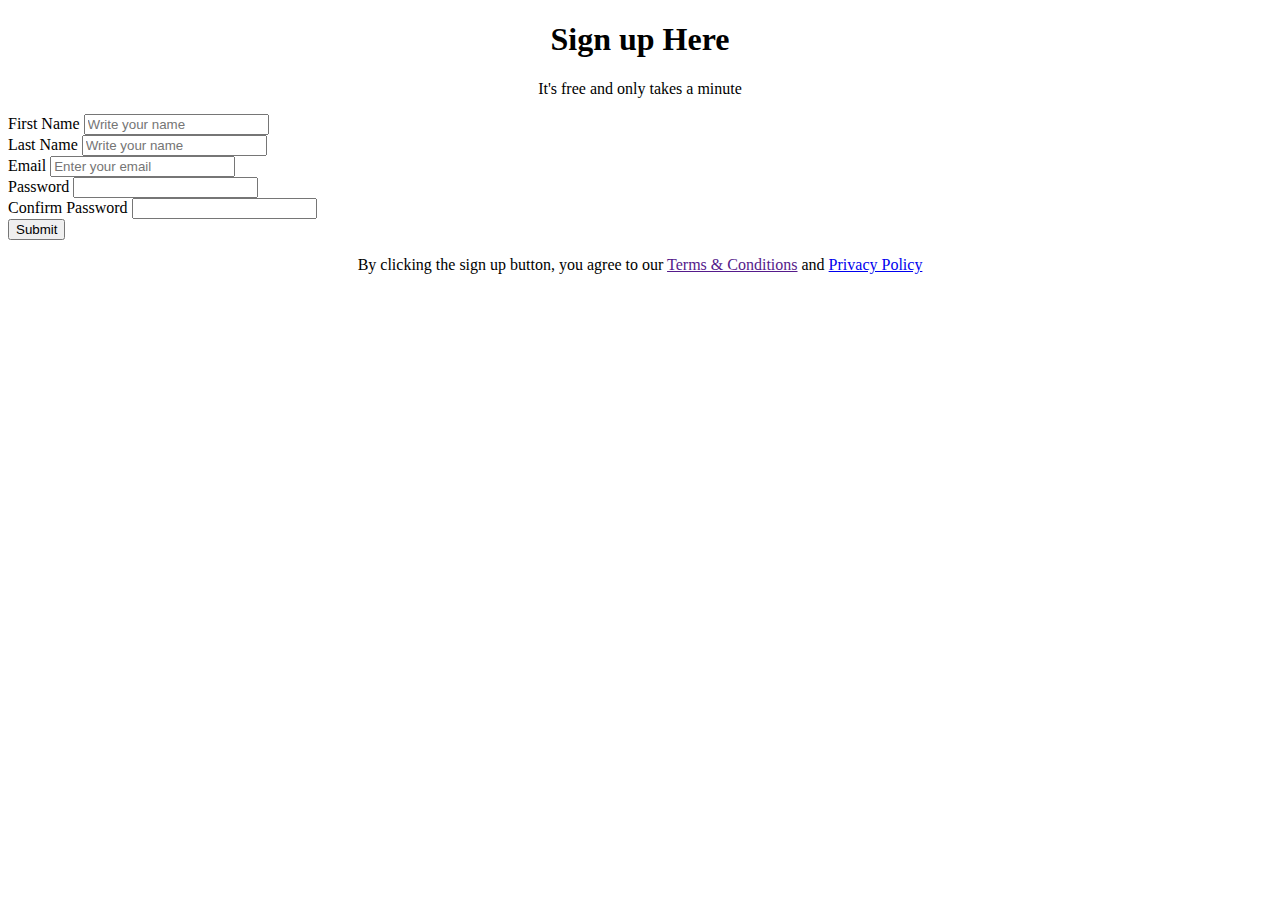
==== signUp.html @ 88561543 "Add files via upload" ====
<!DOCTYPE html>
<html lang="en">
    <head>
        <meta charset="UTF-8">
        <link rel="preconnect" href="https://fonts.gstatic.com">
        <link href="https://fonts.googleapis.com/css2?family=Poppins:ital,wght@0,400;0,500;1,400&display=swap" rel="stylesheet">
        <link rel="stylesheet" href="css/signUp.css">
        <title>Survey Form</title>
    </head>

    <body>
        <main id="main">
            <form action="#" id="survey-form">
                <h1 id="title" style="text-align: center;">Sign up Here</h1>
                <p id="description" style="text-align: center;">It's free and only takes a minute</p>
                <div class="form-class">
                    <label for="name" id="name-label">First Name
                        <input type="text" id="name" class="form_input" placeholder="Write your name" required>
                    </label>
                </div>
                <div class="form-class">
                    <label for="name" id="name-label">Last Name
                        <input type="text" id="name" class="form_input" placeholder="Write your name" required>
                    </label>
                </div>
                <div class="form-class">
                    <label for="email" id="email-label">Email
                        <input type="email" id="email" class="form_input" placeholder="Enter your email" required>
                    </label>
                </div>
                <div class="form-class">
                    <label for="password" id="password-label">Password
                        <input type="password" id="password" class="form_input" required>
                    </label>
                </div>
                <div class="form-class">
                    <label for="password" id="password-label">Confirm Password
                        <input type="password" id="password" class="form_input" required>
                    </label>
                </div>
                <div class="form-class">
                    <button type="submit" class="form_submit" id="submit">Submit</button>
                </div>
                <p id="terms" style="text-align: center;">By clicking the sign up button, you agree to our <a href="">Terms & Conditions</a> and <a href="#">Privacy Policy</a></p>
            </form>
        </main>
    </body>
    <script src="https://cdn.freecodecamp.org/testable-projects-fcc/v1/bundle.js"></script>
</html>
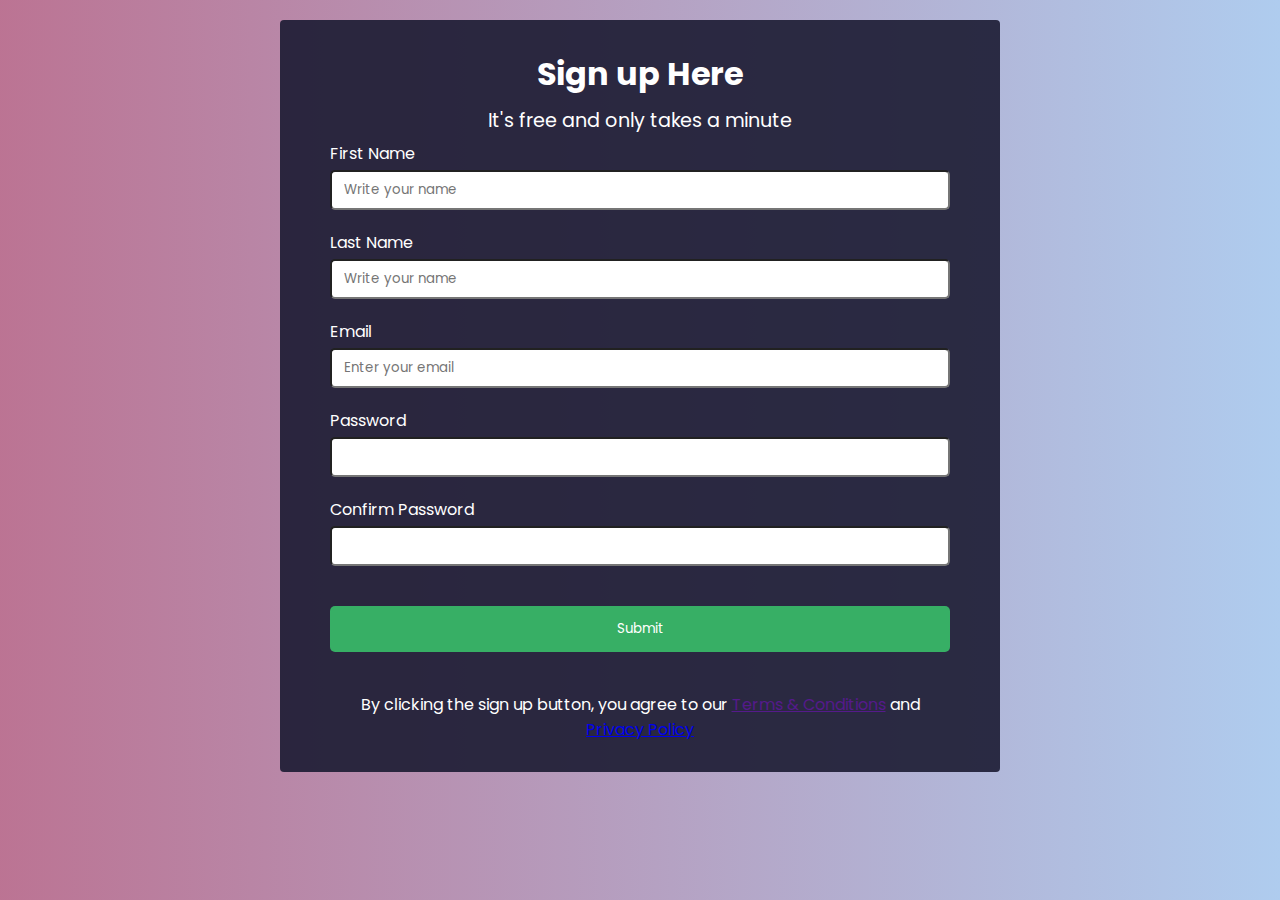
==== commit ddd82d03: "Update signUp.html" ====
--- a/signUp.html
+++ b/signUp.html
@@ -4,7 +4,7 @@
         <meta charset="UTF-8">
         <link rel="preconnect" href="https://fonts.gstatic.com">
         <link href="https://fonts.googleapis.com/css2?family=Poppins:ital,wght@0,400;0,500;1,400&display=swap" rel="stylesheet">
-        <link rel="stylesheet" href="css/signUp.css">
+        <link rel="stylesheet" href="signUp.css">
         <title>Survey Form</title>
     </head>
 
@@ -46,4 +46,4 @@
         </main>
     </body>
     <script src="https://cdn.freecodecamp.org/testable-projects-fcc/v1/bundle.js"></script>
-</html>+</html>
--- a/signUp.css
+++ b/signUp.css
@@ -0,0 +1,85 @@
+* {
+    padding: 0;
+    margin: 0;
+    box-sizing: border-box;
+}
+
+html {
+    font-size: 62.5%;
+}
+
+@font-face {
+    font-family: Poppins-Regular;
+    src: url(Poppins/Poppins-Regular.ttf);
+}
+
+body {
+    font-family: 'Poppins', Poppins-Regular, sans-serif;
+    font-weight: 400;
+    font-size: 1.6rem;
+    color: #fff;
+    padding: 2rem 0;
+
+    background-image: linear-gradient(to right, rgba(165, 69, 111, 0.75),rgba(148,187,233,.75)),
+                        url(../img/study.jpg);
+    background-size: cover;
+    background-attachment: fixed;
+}
+
+#main {
+    max-width: 72rem;
+    margin: 0 auto;
+
+    text-align: center;
+}
+
+#title {
+    margin-bottom: .8rem;
+}
+
+#description {
+    margin-bottom: .6rem;
+    font-size: 120%;
+}
+
+#survey-form {
+    background-color: rgba(27, 27, 50, .9);
+    padding: 3rem 5rem;
+    text-align: left;
+    border-radius: .4rem;
+}
+
+.form_input {
+    outline: none;
+    display: block;
+    font-family: inherit;
+    width: 100%;
+    padding: .8rem 1.2rem;
+    margin-top: .4rem;
+    border-radius: .5rem;
+}
+.form-class {
+    margin-bottom: 2rem;
+}
+.form-class_label {
+    display: block;
+    margin-bottom: .4rem;
+}
+.form_check {
+    display: inline-block;
+    margin-right: .8rem;
+}
+
+.form_submit {
+    margin: 2rem 0;
+    display: inline-block;
+    width: 100%;
+    padding: 1.3rem 0;
+    border-radius: .5rem;
+    border: none;
+    cursor: pointer;
+
+    font-family: inherit;
+    color: #fff;
+    background-color: #37af65;
+}